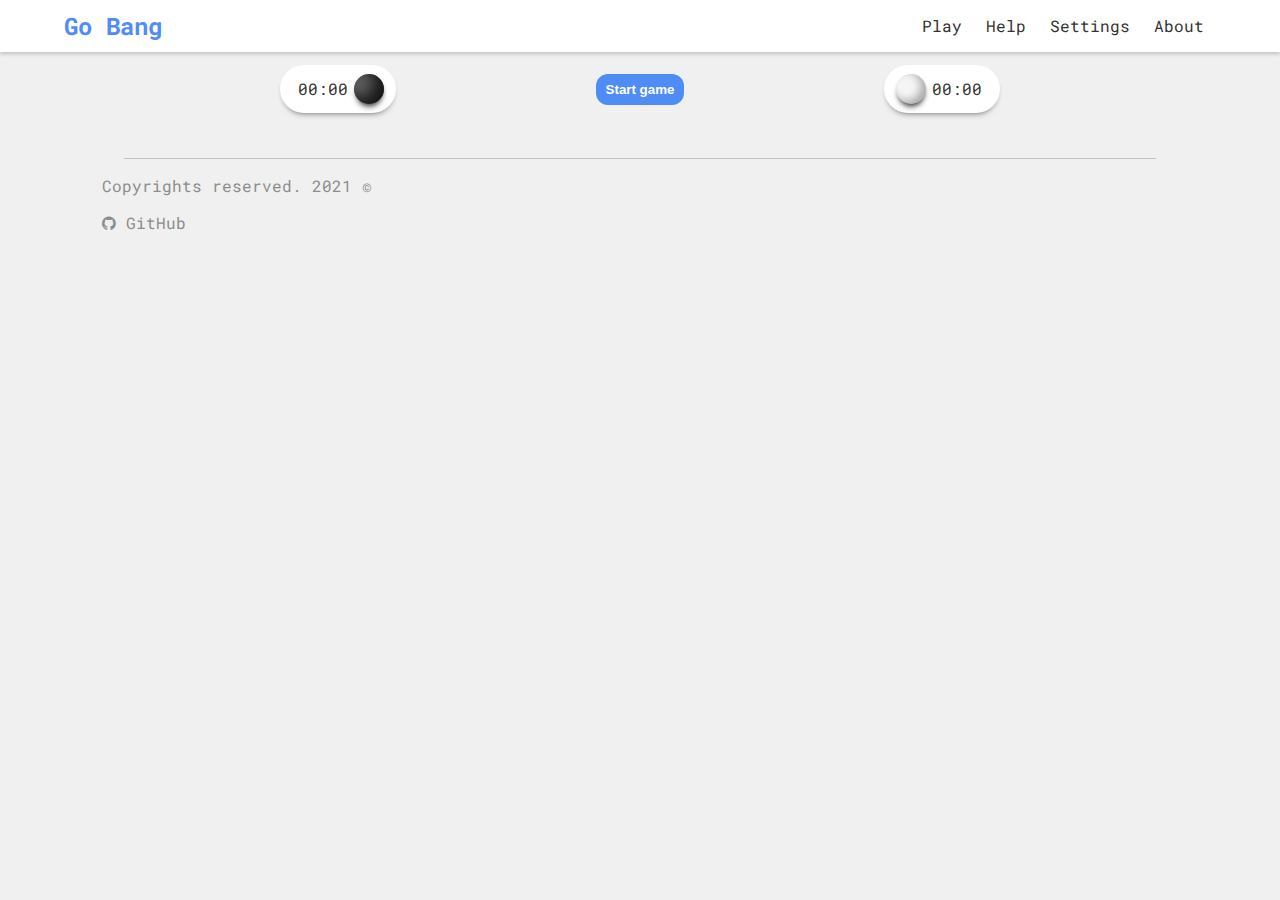
==== index.html @ ea4accd2 "change pages location" ====
<!doctype html>
<html lang="en">
<head>
    <meta charset="utf-8">
    <title>Go Bang</title>
    <link href='https://fonts.googleapis.com/css?family=Roboto Mono' rel='stylesheet'>
    <link rel="stylesheet" href="./css/main.css">
    <link rel="stylesheet" id="theme-switcher" href="./css/themes/light.css">
    <link rel="stylesheet" href="./css/font-awesome-4.7.0/css/font-awesome.css">
    <meta name="viewport" content="width=device-width, initial-scale=1">
</head>
<body onload="onLoad()">
    <div id="container">
        <div id="nav-bar">
            <!-- Navigation bar that follows the screen down, always showing-->
            <div id="main-logo" onclick="goToMainMenu()">
                <!-- <div id="logo" class="tile-div"></div> -->
                <div id="logo-text">Go Bang</div>
            </div>

            <div id="nav-menu">
                <div class="nav-menu-items">
                    <a href="./index.html">Play</a>
                </div>
                <div class="nav-menu-items">
                    <a href="./help.html">Help</a>
                </div>
                <div class="nav-menu-items">
                    <a href="./settings.html">Settings</a>
                </div>
                <div class="nav-menu-items">
                    <a href="./about.html">About</a>
                </div>
            </div>
        </div>
        
        <div id="body">
            <!-- <div id="header">
                <div id="main-title">
                    <h1>Go Bang</h1>
                </div>
            </div> -->
            <div id="game-body">
                <div id="top-panel">
                    <div id="top-panel-left" class="top-panel-item">
                        <div id="left-timer" class="timer">
                            <div id="left-timer-text" class="timer-text">
                                <p id="left-timer-text-p">00:00</p> 
                            </div>
                            <div class="timer-stone-container">
                                <div id="left-timer-stone" class="timer-stone">
                                    
                                </div>
                            </div>
                        </div>
                    </div>
                    <div id="top-panel-center" class="top-panel-item">
                        <button id="btn-start-game" onclick="startGameBtnClick()">Start game</button>
                        <!-- <button id="btn-end-game" disabled onclick="endGameBtnClick()">End game</button> -->
                    </div>
                    <div id="top-panel-right" class="top-panel-item">
                        <div id="right-timer" class="timer">
                            <div class="timer-stone-container">
                                <div id="right-timer-stone" class="timer-stone">
                                    
                                </div>
                            </div>
                            <div id="right-timer-text" class="timer-text">
                                <p id="right-timer-text-p">00:00</p> 
                            </div>
                        </div>
                    </div>
                </div>
                <!-- board here -->    
                <div id="game-board">
                    <div id="game-board-grids"></div>
                    <div id="game-board-tiles"></div>
                    <!-- JS will generate elements here -->
                </div>
                <div id="bottom-panel">

                </div>
            </div>
        </div>

        <!-- Name of the creator of the page, copyright and last edited -->
        <div id="footer-container">
            <div id="footer-line"></div> 
            <div id="footer">
                <p>
                    Copyrights reserved. 2021 &copy;<br>
                </p>
                <i class="fa fa-github" aria-hidden="true"></i>
                <a href="https://github.com/jimmychan999/GoBangGame">GitHub</a>
            </div>
        </div>
    </div>
        
    <!-- scripts -->
    <script type="text/javascript" src="./scripts/stopwatch.js"></script>
    <script type="text/javascript" src="./scripts/main.js"></script>
    <script type="text/javascript" src="./scripts/themeManager.js"></script>
    <script type="text/javascript" src="./scripts/winLose.js"></script>
    <script type="text/javascript" src="./scripts/boardManager.js"></script>
    <script type="text/javascript" src="./scripts/audioManager.js"></script>
</body>
</html>
---- css/main.css ----
/* variables */
:root {
    --button-padding: calc(8px - var(--border-width-button)) calc(10px - var(--border-width-button));
    --button-margin: 4px;
    --button-border-radius: 12px;
    
    --input-width: 32px;
    --input-height: 18px;
    --input-border-radius: 10px;
    --input-padding: calc(4px - var(--input-border-width)) calc(6px - var(--input-border-width));
    
    --select-height: 21px;
    --seelct-padding: 4px;
    
    --nav-bar-height: 52px;
    --nav-bar-padding-hor: min(5vw, 120px);
    --nav-menu-items-height: 24px;
    --main-logo-width: 128px;
    
    --body-padding-hor: min(5vw, 64px);
    --top-panel-height: 50px;
    --timer-height: 40px;
    --timer-border-radius: 24px;
    --timer-padding: calc(4px - var(--border-width-timer)) calc(12px - var(--border-width-timer));
    
    --footer-padding-hor: min(8vw, 120px);
    --footer-padding-bottom: 48px;
}

/* General */
html, body {
    background-color: var(--bg-color);
    font-family: var(--font), 'Consolas', 'Courier New', Courier, monospace;
    color: var(--text-color);
    margin: 0;
    padding: 0;
    height: 100%;
}

button {
    background-color: var(--color-btn);
    border-style: solid;
    border-color: var(--border-color-button);
    border-width: var(--border-width-button);
    border-radius: var(--button-border-radius);
    padding: var(--button-padding);
    margin: var(--button-margin);
    color: var(--color-btn-text);
    font-weight: bold;
    cursor: pointer;
}

button:hover {
    background-color: var(--color-btn-hover);
}

button:disabled {
    background-color: var(--color-btn-disabled);
    color: var(--color-btn-text-disabled);
}

input {
    outline: none;
    border-style: solid;
    border-width: var(--input-border-width);
    border-radius: var(--input-border-radius);
    border-color: var(--input-border-color);
    padding: var(--input-padding);
    width: var(--input-width);
    height: var(--input-height);
    vertical-align: middle;
    font-family: "Roboto Mono";
    color: var(--input-color);
    text-align: center;
    -webkit-appearance: none;
    background-color: var(--input-bg-color);
}

input::placeholder {
    color: var(--input-placeholder-color);
}



select {
    background-color: var(--input-bg-color);
    color: var(--text-color);
    border-radius: var(--button-border-radius);
    border-width: var(--input-border-width);
    border-style: solid;
    border-color: var(--input-border-color);
    /* height: var(--select-height); */
    padding: var(--input-padding);
}

::-webkit-scrollbar {
    width: 6px;
}

/* Track */
::-webkit-scrollbar-track {
    background: var(--bg-color);
}

/* Handle */
::-webkit-scrollbar-thumb {
    background: var(--text-color);
}

/* Handle on hover */
::-webkit-scrollbar-thumb:hover {
    background: #555;
}

a {
    color: var(--text);
    font-style: normal;
    text-decoration: none;
}

#container {
    margin: 0px;
    padding: 0px;
    width: 100%;
}

/* Navigation bar */

#nav-bar {
    display: flex;
    /* width: 100%; */
    height: var(--nav-bar-height);
    background-color: var(--nav-bar-bg-color);
    box-shadow: 0 2px 4px 0 rgb(0, 0, 0, 0.2);
    margin-top: 0px;
    /* margin-bottom: 2rem; */
    padding-left: var(--nav-bar-padding-hor);
    padding-right: var(--nav-bar-padding-hor);
    vertical-align: middle;
    border-width: var(--border-width-nav-bar);
    border-color: var(--border-color-nav-bar);
    border-bottom-style: solid;
    -webkit-box-sizing: border-box; /* Safari/Chrome, other WebKit */
    -moz-box-sizing: border-box; /* Firefox, other Gecko */
    box-sizing: border-box; /* Opera/IE 8+ */
}

#main-logo {
    /* display: flex; */
    /* font-size: 14px; */
    cursor: pointer;
    margin: 0px;
    width: var(--main-logo-width);
    height: var(--nav-bar-height);
    top: 0px;
}

#logo-text {
    height: 100%;
    width: 100%;
    color: var(--color-logo-text);
    font-size: 24px;
    font-weight: bolder;
    font-family: var(--font);
    vertical-align: middle;
    line-height: var(--nav-bar-height);
}

#nav-menu {
    display: flex;
    height: var(--nav-bar-height);
    margin-left: auto;
    margin-right: 0px;
    right: 0px;
}

.nav-menu-items {
    display: flex;
    position: relative;
    height: var(--nav-menu-items-height);
    vertical-align: middle;
    padding: 0px;
    margin-top: auto;
    margin-bottom: auto;
    border-radius: 8px;
    color: var(--text-color-nav-menu-items);
    background-color: var(--nav-bar-bg-color);
}

.nav-menu-items a {
    padding-left: 12px;
    padding-right: 12px;
    line-height: var(--nav-menu-items-height);
    vertical-align: middle;
    background-color: var(--nav-bar-bg-color);
    border-radius: 6px;
}

.nav-menu-items a:hover {
    background-color: var(--nav-menu-items-hover-bg-color);
    color: var(--text-color-nav-menu-items-hover);
}

/* Header */

/* #header {
    display: flex;
    text-align: center;
    padding: 0px;
    height: 48px;
}

#main-title {
    width: 100%;
}

#main-title, h1 {
    vertical-align: middle;
    height: 100%;
    font-size: 24px;
    margin: 0px;
} */

/* Body */

#body {
    display: block;
    padding-left: var(--body-padding-hor);
    padding-right: var(--body-padding-hor);
}

#top-panel {
    display: flex;
    position: relative;
    
    max-width: 80vh;
    margin: auto;
    padding: 12px 4px;
    height: var(--top-panel-height);
    align-items: center;
    justify-content: center;
}

#top-panel-left {
    display: flex;
    flex: 1;
}

#top-panel-center {
    flex: 1.6;
    display: flex;
    align-items: center;
    justify-content: center;
}

#top-panel-right {
    display: flex;
    justify-content: flex-end;
    flex: 1;
    margin-right: 0;
}

.timer {
    display: flex;
    /* gap: 8px; */
    vertical-align: middle;
    height: var(--timer-height);
    background-color: var(--nav-bar-bg-color);
    padding: var(--timer-padding);
    border-radius: var(--timer-border-radius);
    box-shadow: 0px 4px 6px -4px #0000009e;
    border-style: solid;
    border-color: var(--border-color-timer);
    border-width: var(--border-width-timer);
}

.timer-text {
    display: flex;
    position: relative;
    height: var(--timer-height);
    vertical-align: middle;
    display: flex;
    margin-top: auto;
    margin-bottom: auto;
    padding: 0px;
}

.timer-text p {
    margin-block-start: 0px;
    margin-block-end: 0px;
    margin: 0px 6px;
    line-height: var(--timer-height);
    vertical-align: middle;
}

/* #left-timer {
    padding-left: 12px;
}

#right-timer {
    padding-right: 12px;
}  */

.timer-stone-container {
    display: flex;
    align-items: center;
}

.timer-stone {
    height: 30px;
    width: 30px;
    /* margin: 6px; */
    /* position: absolute; */
    border-radius: 50%;
    background-color: rgba(0, 0, 0, 0);
}

#right-timer-stone {
    float: right;
}

/* .timer-text {
    padding: 8px 0px;
} */


#game-board {
    display: flex;
    background-color: var(--color-board);
    margin: auto;
    position: relative;
    border-radius: 12px;
    box-shadow: 0px 10px 13px -7px #0000009e, 1px 5px 7px -2px rgb(38 38 38 / 15%);
}

#game-board.start {
    animation: pulse .3s;
    animation-iteration-count: 1;
}

.board-line-ver {
    width: 1px;
    position: absolute;
    background-color: var(--color-board-line);
}

.board-line-hor {
    height: 1px;
    position: absolute;
    background-color: var(--color-board-line);
}

.tile-div {
    height: 30px;
    width: 30px;
    position: absolute;
    border-radius: 50%;
    background-color: rgba(0, 0, 0, 0);
}

/* Footer */

#footer-container {
    margin: 0;
    /* height: 100%; */
    padding-left: var(--footer-padding-hor);
    padding-right: var(--footer-padding-hor);
    padding-bottom: var(--footer-padding-bottom);
    color: var(--color-footer-text);
}


#footer-line {
    background-color: var(--color-footer-line);
    height: 1px;
    width: 96%;
    margin-top: 32px;
    margin-top: 32px;
    margin-left: auto;
    margin-right: auto;
    display: block;
}

/* Settings */
.settings-items {
    display: flex;
    align-items: center;
    gap: 8px;
    padding: 8px;
}
.settings-items p {
    line-height: normal;
    vertical-align: middle;
    margin: 0px;
    font-size: 16px;
}


@keyframes pulse {
    0% {transform: scale(1);}
    50% {transform: scale(1.05);}
    100% {transform: scale(1);}
}

.popupGameOverContainer {
    z-index: 5;
    position: absolute;
    display: flex;
    align-items: center;
    justify-content: center;
    flex-direction: column;
    top: -8px;
    left: -8px;
    width: 100%;
    height: 100%;
    padding: 8px;
    
    user-select: none;
    backdrop-filter: blur(2px);
    
    animation: popupShow 1s;
    animation-iteration-count: 1;
    animation-timing-function: cubic-bezier(0, 0, 0, 1);
}



.popupGameOver {
    user-select: none;
    position: relative;
    min-width: 40px;
    width: calc(50px + 40%);
}

.popupGameOverTextContainer {
    user-select: none;
    width: 100%;
    height: min(7vw,7vh);
    overflow: hidden;
    user-select: none;
}

.popupGameOverText {
    user-select: none;
    text-align: center;
    width: 100%;
    height: 100%;
    display: flex;
    align-items: center;
    justify-content: center;
    font-size: min(7vw, 6vh);
    color: white;
    
    animation: popupShowText 1.3s;
    animation-iteration-count: 1;
    animation-timing-function: cubic-bezier(0, 0, 0, 1);
    text-shadow: 3px 2px 6px #000000d4;
}

.popupBarContainer {
    user-select: none;
    position: relative;
    z-index: 5;
    margin: auto;
    min-width: 40px;
    min-height: 2px;
    height: min(1vw,7px);
    background-color: var(--color-btn);;   
    width: calc(100% - 20px);
    
    border-radius: 100px;
    
    animation: popupShowBar .8s;
    animation-iteration-count: 1;
    animation-timing-function: cubic-bezier(0.42, 0, 0, 1);
    box-shadow: 0px 2px 6px 0px rgb(0 0 0 / 64%);
}

@keyframes popupShow {
    0% {opacity: 0;}
    100% {opacity: 1;}
}

@keyframes popupShowText {
    0% {transform: translateY(100%);}
    20% {transform: translateY(100%);}
    100% {transform: translateY(0%);}
}

@keyframes popupShowBar {
    0% {transform: scalex(0);}
    100% {transform: scale(1);}
}


@keyframes popupHide {
    0% {transform: scalex(0);}
    100% {transform: scale(1);}
}



.popupExtras {
    user-select: none;
    height: 0%;
    /* background-color: var(--bg-color); */
    border-radius: 0 0 13px 13px;
    width: calc(50px + 32%);
    
    overflow: hidden;
    animation: popupExtrasShow 1s;
    animation-timing-function: ease;
    animation-delay: 1.1s;
    animation-iteration-count: 1;
    animation-fill-mode: forwards;
    
    /* box-shadow: 0px 10px 13px -7px #0000009e, 1px 5px 7px -2px rgb(38 38 38 / 15%); */
}

.popupExtrasContent {
    display: flex;
    justify-content: center;
    margin-top: 15px;
    animation: popupExtrasContentShow 1s ease 1.1s 1 normal forwards;
}

.popupExtrasContent > button {
    box-shadow: 0px 3px 5px 0px #00000069, 2px 1px 3px -2px rgb(38 38 38 / 15%);
}



@keyframes popupExtrasShow {
    0% {height: 0%;}
    100% {height: 100px;}
}

@keyframes popupExtrasContentShow {
    0% {margin-top: -40px; opacity: 0;}
    20% {margin-top: -40px; opacity: 0;}
    100% {margin-top: 15px; opacity: 1;}
}

.popup-close-button {
    height: 24px;
    width: 24px;
    position: absolute;
    top: 0px;
    right: 0px;
    border-radius: 50%;
}
---- css/themes/light.css ----
:root {
    --font: "Roboto Mono";
    --bg-color: rgb(240, 240, 240);
    --text-color: rgb(50, 50, 50);
    
    --nav-bar-bg-color: rgb(255, 255, 255);
    /* --nav-bar-bg-color: rgb(241, 162, 87); */
    --nav-menu-items-hover-bg-color: rgb(76, 76, 206);
    --text-color-nav-menu-items-hover: rgb(255, 255, 255);
    /* --text-color-nav-menu-items: rgb(255, 255, 255); */
    --color-logo-text: rgb(80, 140, 245);
    /* --color-logo-text: white; */

    --color-footer-text: rgb(140, 140, 140);
    --color-footer-bg: rgb(60, 60, 60);
    --color-footer-line: rgba(0, 0, 0, 0.2);

    --color-btn: rgb(80, 140, 245);
    --color-btn-disabled: rgba(154, 169, 218, 0.493);
    --color-btn-text: rgb(255, 255, 255);
    --color-btn-hover: rgb(130, 170, 250);
    --color-btn-text-disabled: rgba(255, 255, 255, 0.6);
    
    --input-bg-color: rgb(180, 180, 180);
    --input-color: black;
    --input-placeholder-color: rgb(120, 120, 120);

    --color-board: rgb(250, 200, 140);
    --color-board-line: rgb(165, 132, 113);
    --color-stone-hover: rgba(190, 100, 100, 0.3);

    --border-width-nav-bar: 0px;
    --border-width-button: 0px;
    --border-width-timer: 0px;
    --input-border-width: 0px;
}
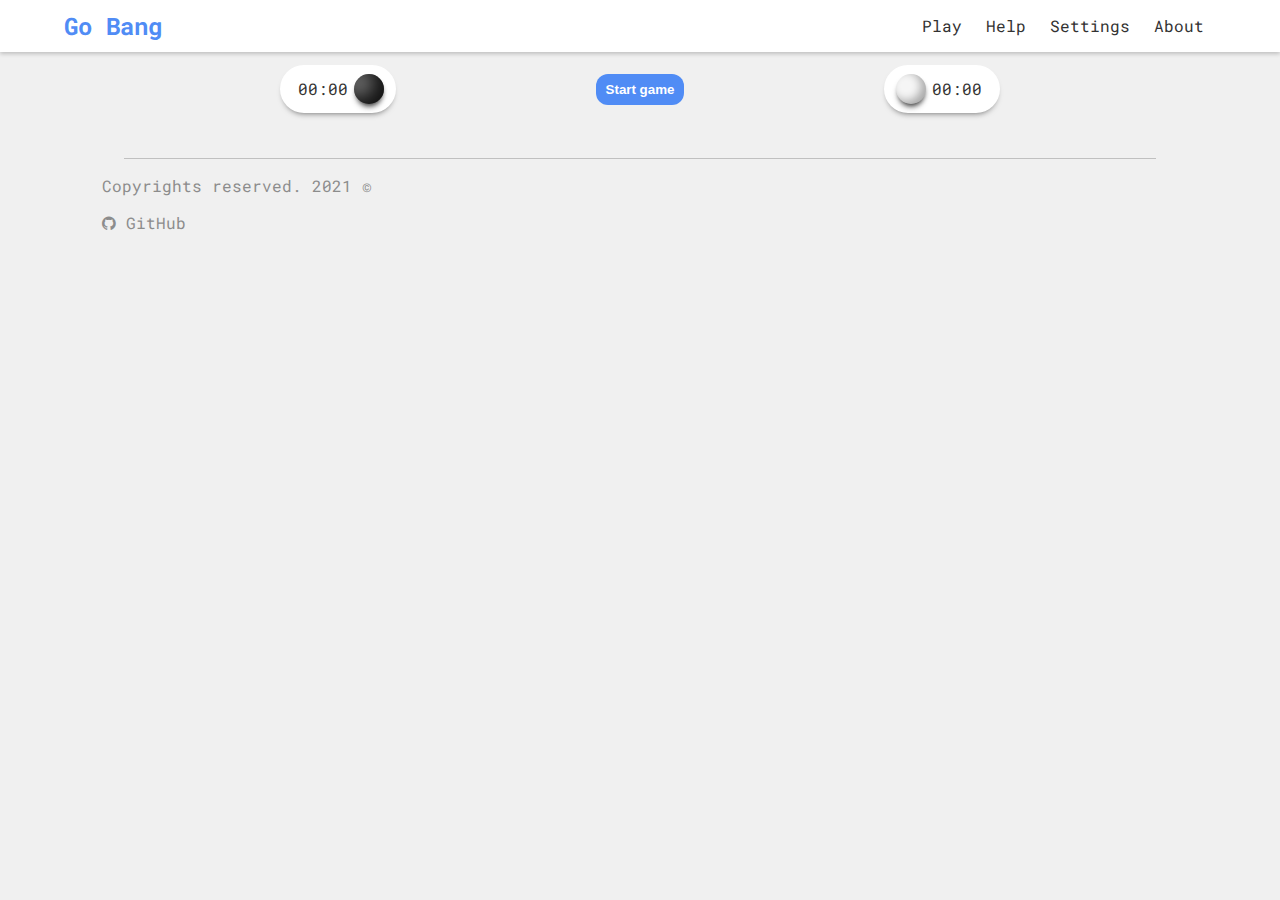
==== commit b7e0dac0: "Fix winlose not found" ====
--- a/index.html
+++ b/index.html
@@ -100,7 +100,7 @@
     <script type="text/javascript" src="./scripts/stopwatch.js"></script>
     <script type="text/javascript" src="./scripts/main.js"></script>
     <script type="text/javascript" src="./scripts/themeManager.js"></script>
-    <script type="text/javascript" src="./scripts/winLose.js"></script>
+    <script type="text/javascript" src="./scripts/winlose.js"></script>
     <script type="text/javascript" src="./scripts/boardManager.js"></script>
     <script type="text/javascript" src="./scripts/audioManager.js"></script>
 </body>
